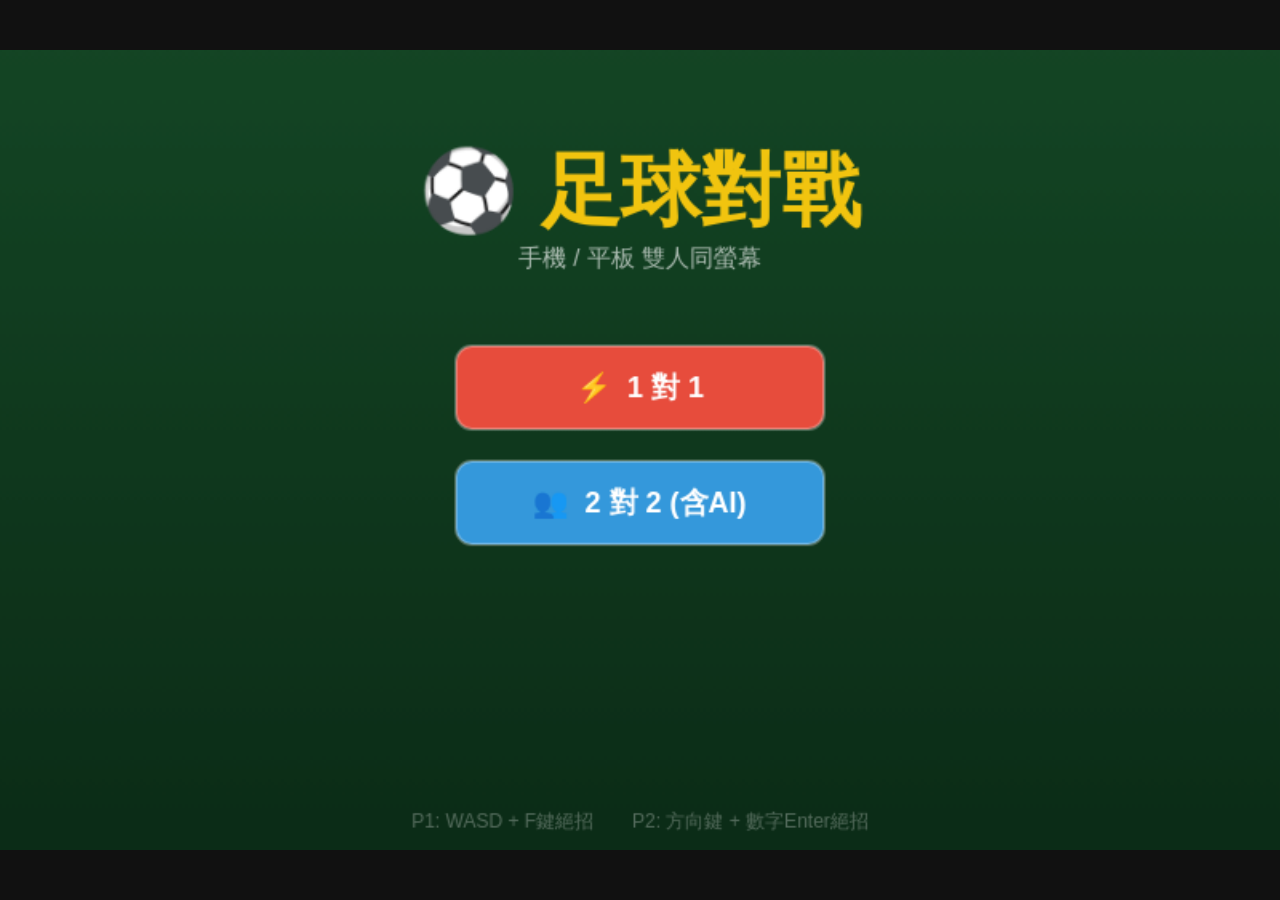
==== soccer/index.html @ a495d8da "新增足球對戰遊戲 (soccer/) 雙人同螢幕網頁足球，支援手機/平板觸控， 含角色選擇、絕招系統、1v1/2v2+AI難度選擇。  Co-Authored-By: Claude Sonnet 4." ====
<!DOCTYPE html>
<html>
<head>
<meta charset="UTF-8">
<meta name="viewport" content="width=device-width, initial-scale=1.0, maximum-scale=1.0, user-scalable=no">
<title>⚽ 足球對戰</title>
<style>
* { margin:0; padding:0; box-sizing:border-box; }
body { background:#111; display:flex; justify-content:center; align-items:center; height:100vh; overflow:hidden; touch-action:none; }
canvas { display:block; touch-action:none; }
</style>
</head>
<body>
<canvas id="c"></canvas>
<script>
const cv = document.getElementById('c');
const ctx = cv.getContext('2d');
const GW = 800, GH = 500;

function resize() {
  const ar = GW / GH;
  const ww = window.innerWidth, wh = window.innerHeight;
  if (ww / wh > ar) { cv.style.height = wh + 'px'; cv.style.width = (wh * ar) + 'px'; }
  else { cv.style.width = ww + 'px'; cv.style.height = (ww / ar) + 'px'; }
  cv.width = GW; cv.height = GH;
}
resize();
window.addEventListener('resize', resize);

function c2g(cx, cy) {
  const r = cv.getBoundingClientRect();
  return { x: (cx - r.left) / r.width * GW, y: (cy - r.top) / r.height * GH };
}

// ── Layout ──────────────────────────────────────────────
const FT = 55, FB = 372, FMY = (55 + 372) / 2;
const FH = FB - FT;
const GH_G = 110, GT = FMY - 55, GB = FMY + 55;
const GD = 18, CY = FB + 4;
const DP1 = { cx: 98,  cy: 436 };
const DP2 = { cx: 702, cy: 436 };
const DP_HALF = 50, DS = 32, DG = 3;
const AB1 = { x: 207, y: 416, w: 66, h: 36 };
const AB2 = { x: 527, y: 416, w: 66, h: 36 };

// ── Characters ──────────────────────────────────────────
// 速度調慢：speed 降低，kick 降低，衝刺速度從 22 降到 15
const CHARS = [
  { name:'速度型', icon:'⚡', color:'#e74c3c',
    speed:3.8, kick:6, desc:['移動速度最快','絕招：閃電衝刺'],
    special(p){ const d=Math.hypot(p.vx,p.vy)||1; p.vx=p.vx/d*15; p.vy=p.vy/d*15; p.dashFr=16; } },
  { name:'力量型', icon:'💪', color:'#e67e22',
    speed:2.8, kick:10, desc:['踢球力道最強','絕招：火焰射門'],
    special(p){ p.powerShot=true; } },
  { name:'技巧型', icon:'🌀', color:'#2ecc71',
    speed:3.3, kick:7, desc:['控球範圍最大','絕招：香蕉球'],
    special(p){ p.curveShot=true; } },
];

// ── State ───────────────────────────────────────────────
let mode='1v1', c1=0, c2=1, aiDiff='medium';
// scene: 'menu' | 'diffsel' | 'csel' | 'play' | 'goal' | 'gameover'
let scene='menu', cselStep=0;
let players=[], ball;
let scores=[0,0], timer=120;
let goalSt=0, goalTeam=0, canRst=false;
const acPr=[false,false];

// ── Input ────────────────────────────────────────────────
const keys={};
document.addEventListener('keydown', e => {
  keys[e.code]=true;
  if(['ArrowLeft','ArrowRight','ArrowUp','ArrowDown','Space'].includes(e.code)) e.preventDefault();
});
document.addEventListener('keyup', e => { keys[e.code]=false; });

const tc1={u:false,d:false,l:false,r:false,a:false};
const tc2={u:false,d:false,l:false,r:false,a:false};

function procTouch(evt) {
  tc1.u=tc1.d=tc1.l=tc1.r=tc1.a=false;
  tc2.u=tc2.d=tc2.l=tc2.r=tc2.a=false;
  for(const t of evt.touches) {
    const g=c2g(t.clientX,t.clientY);
    function dpad(dp,tc) {
      const dx=g.x-dp.cx, dy=g.y-dp.cy;
      if(Math.abs(dx)<DP_HALF && Math.abs(dy)<DP_HALF) {
        if(Math.abs(dx)>Math.abs(dy)){ if(dx<0)tc.l=true; else tc.r=true; }
        else{ if(dy<0)tc.u=true; else tc.d=true; }
      }
    }
    dpad(DP1,tc1); dpad(DP2,tc2);
    if(g.x>=AB1.x&&g.x<=AB1.x+AB1.w&&g.y>=AB1.y&&g.y<=AB1.y+AB1.h) tc1.a=true;
    if(g.x>=AB2.x&&g.x<=AB2.x+AB2.w&&g.y>=AB2.y&&g.y<=AB2.y+AB2.h) tc2.a=true;
  }
}
cv.addEventListener('touchstart', e=>{ e.preventDefault(); if(scene==='play'||scene==='goal') procTouch(e); },{passive:false});
cv.addEventListener('touchmove',  e=>{ e.preventDefault(); if(scene==='play') procTouch(e); },{passive:false});
cv.addEventListener('touchend',   e=>{ e.preventDefault(); procTouch(e); },{passive:false});

// ── Entities ─────────────────────────────────────────────
function mkP(x,y,ci,team,ai=false) {
  const ch=CHARS[ci];
  return { x,y,vx:0,vy:0,r:20,team,ai,ci,speed:ch.speed,kick:ch.kick,color:ch.color,
           energy:0,dashFr:0,powerShot:false,curveShot:false };
}
function mkBall() { return { x:GW/2,y:FMY,vx:0,vy:0,r:12,curveFr:0,curveSign:0,fire:0 }; }

function initPlay() {
  ball=mkBall();
  players=[
    mkP(170,FMY,c1,1),
    ...(mode==='2v2'?[mkP(200,FMY-60,(c1+1)%3,1,true)]:[]),
    mkP(GW-170,FMY,c2,2),
    ...(mode==='2v2'?[mkP(GW-200,FMY+60,(c2+1)%3,2,true)]:[]),
  ];
  scores=[0,0]; timer=120; scene='play'; canRst=false;
}
function resetPos() {
  ball=mkBall();
  const xs=[170,200,GW-170,GW-200], ys=[FMY,FMY-60,FMY,FMY+60];
  players.forEach((p,i)=>{ p.x=xs[i];p.y=ys[i];p.vx=0;p.vy=0;p.dashFr=0;p.powerShot=false;p.curveShot=false; });
}

// ── Update ────────────────────────────────────────────────
function updP(p) {
  if(p.ai){ updAI(p); return; }
  const ti=p.team-1, tc=ti===0?tc1:tc2;
  let mx=0,my=0;
  if(ti===0){
    if(keys['KeyA']||tc.l)mx-=1; if(keys['KeyD']||tc.r)mx+=1;
    if(keys['KeyW']||tc.u)my-=1; if(keys['KeyS']||tc.d)my+=1;
  } else {
    if(keys['ArrowLeft']||tc.l)mx-=1; if(keys['ArrowRight']||tc.r)mx+=1;
    if(keys['ArrowUp']||tc.u)my-=1;   if(keys['ArrowDown']||tc.d)my+=1;
  }

  if(mx||my) {
    if(p.dashFr<=0){ const len=Math.sqrt(mx*mx+my*my); p.vx=(mx/len)*p.speed; p.vy=(my/len)*p.speed; }
    p.energy=Math.min(100,p.energy+0.18);
  } else { p.vx*=0.78; p.vy*=0.78; }

  p.x+=p.vx; p.y+=p.vy;
  if(p.dashFr>0){ p.vx*=0.82; p.vy*=0.82; p.dashFr--; }
  p.x=Math.max(p.r,Math.min(GW-p.r,p.x));
  p.y=Math.max(p.r+FT,Math.min(FB-p.r,p.y));

  // P1: F鍵  P2: 數字鍵Enter（NumpadEnter）
  const actKey = ti===0
    ? (keys['KeyF']||tc.a)
    : (keys['NumpadEnter']||tc.a);
  if(actKey&&!acPr[ti]&&p.energy>=100){ acPr[ti]=true; p.energy=0; CHARS[p.ci].special(p); }
  if(!actKey) acPr[ti]=false;
}

// AI 依難度調整
function updAI(p) {
  const spdMult  = { easy:0.48, medium:0.78, hard:1.0  }[aiDiff];
  const chaseRange = { easy:75,  medium:160,  hard:260  }[aiDiff];
  const leadFrames = { easy:0,   medium:0,    hard:10   }[aiDiff];

  const eGoalX=p.team===1?GW:0;
  const onOurHalf=p.team===1?ball.x<GW/2:ball.x>GW/2;
  let tx,ty;
  if(Math.hypot(ball.x-p.x,ball.y-p.y)<chaseRange||onOurHalf){
    tx=ball.x+ball.vx*leadFrames+(eGoalX>GW/2?14:-14);
    ty=ball.y+ball.vy*leadFrames;
  } else {
    tx=GW/2+(p.team===1?-90:90); ty=FMY;
  }

  const dx=tx-p.x,dy=ty-p.y,d=Math.sqrt(dx*dx+dy*dy);
  if(d>5){ p.vx=(dx/d)*p.speed*spdMult; p.vy=(dy/d)*p.speed*spdMult; }
  else{ p.vx*=0.8; p.vy*=0.8; }
  p.x+=p.vx; p.y+=p.vy;
  p.x=Math.max(p.r,Math.min(GW-p.r,p.x));
  p.y=Math.max(p.r+FT,Math.min(FB-p.r,p.y));
  p.energy=Math.min(100,p.energy+0.06);
}

// 球速調慢：摩擦加大 0.987→0.975，速度上限 19→13
function updBall() {
  ball.vx*=0.975; ball.vy*=0.975;
  if(ball.curveFr>0){ ball.vx+=ball.curveSign*ball.curveFr; ball.curveFr*=0.93; }
  ball.x+=ball.vx; ball.y+=ball.vy;
  if(ball.fire>0) ball.fire--;
  if(ball.y-ball.r<FT){ ball.y=FT+ball.r; ball.vy*=-0.7; }
  if(ball.y+ball.r>FB){ ball.y=FB-ball.r; ball.vy*=-0.7; }
  if(ball.x-ball.r<0   && (ball.y<GT||ball.y>GB)){ ball.x=ball.r;    ball.vx*=-0.7; }
  if(ball.x+ball.r>GW  && (ball.y<GT||ball.y>GB)){ ball.x=GW-ball.r; ball.vx*=-0.7; }
}

function collideP(p) {
  const dx=ball.x-p.x,dy=ball.y-p.y,d=Math.sqrt(dx*dx+dy*dy),minD=ball.r+p.r;
  if(d>=minD||d===0) return;
  const nx=dx/d,ny=dy/d;
  ball.x=p.x+nx*minD; ball.y=p.y+ny*minD;
  let pw=p.kick;
  if(p.powerShot){ pw*=2.2; ball.fire=45; p.powerShot=false; }
  if(p.curveShot){ ball.curveFr=0.4; ball.curveSign=p.team===1?-1:1; p.curveShot=false; }
  ball.vx=nx*pw+p.vx*0.5; ball.vy=ny*pw+p.vy*0.5;
  const spd=Math.hypot(ball.vx,ball.vy), cap=13;
  if(spd>cap){ ball.vx=ball.vx/spd*cap; ball.vy=ball.vy/spd*cap; }
  p.energy=Math.min(100,p.energy+10);
}

function checkGoal() {
  if(ball.x+ball.r<0  && ball.y>GT&&ball.y<GB) return 2;
  if(ball.x-ball.r>GW && ball.y>GT&&ball.y<GB) return 1;
  return 0;
}

// ── Draw helpers ──────────────────────────────────────────
function rr(x,y,w,h,r=8){
  r=Math.min(r,w/2,h/2);
  ctx.beginPath();
  ctx.moveTo(x+r,y); ctx.lineTo(x+w-r,y); ctx.arcTo(x+w,y,x+w,y+r,r);
  ctx.lineTo(x+w,y+h-r); ctx.arcTo(x+w,y+h,x+w-r,y+h,r);
  ctx.lineTo(x+r,y+h); ctx.arcTo(x,y+h,x,y+h-r,r);
  ctx.lineTo(x,y+r); ctx.arcTo(x,y,x+r,y,r);
  ctx.closePath();
}

function drawField() {
  ctx.fillStyle='#2e8b34'; ctx.fillRect(0,FT,GW,FH);
  ctx.fillStyle='rgba(0,0,0,0.05)';
  for(let i=0;i<10;i+=2) ctx.fillRect(i*(GW/10),FT,GW/10,FH);
  ctx.strokeStyle='rgba(255,255,255,0.45)'; ctx.lineWidth=2;
  ctx.strokeRect(0,FT,GW,FH);
  ctx.beginPath(); ctx.moveTo(GW/2,FT); ctx.lineTo(GW/2,FB); ctx.stroke();
  ctx.beginPath(); ctx.arc(GW/2,FMY,52,0,Math.PI*2); ctx.stroke();
  ctx.fillStyle='rgba(255,255,255,0.35)'; ctx.beginPath(); ctx.arc(GW/2,FMY,3,0,Math.PI*2); ctx.fill();
  ctx.strokeRect(0,GT-28,78,GH_G+56); ctx.strokeRect(GW-78,GT-28,78,GH_G+56);
  ctx.fillStyle='rgba(0,0,0,0.2)';
  ctx.fillRect(-GD,GT,GD,GH_G); ctx.fillRect(GW,GT,GD,GH_G);
  ctx.strokeStyle='#fff'; ctx.lineWidth=3;
  ctx.strokeRect(-GD,GT,GD,GH_G); ctx.strokeRect(GW,GT,GD,GH_G);
}

function drawBall() {
  if(ball.fire>0){
    const g=ctx.createRadialGradient(ball.x,ball.y,2,ball.x,ball.y,ball.r+10);
    g.addColorStop(0,'rgba(255,220,0,0.9)'); g.addColorStop(1,'rgba(255,0,0,0)');
    ctx.fillStyle=g; ctx.beginPath(); ctx.arc(ball.x,ball.y,ball.r+10,0,Math.PI*2); ctx.fill();
  }
  ctx.fillStyle='#fff'; ctx.strokeStyle='#333'; ctx.lineWidth=1;
  ctx.beginPath(); ctx.arc(ball.x,ball.y,ball.r,0,Math.PI*2); ctx.fill(); ctx.stroke();
  ctx.fillStyle='#222';
  ctx.beginPath(); ctx.arc(ball.x-3,ball.y-3,ball.r*0.22,0,Math.PI*2); ctx.fill();
  ctx.beginPath(); ctx.arc(ball.x+4,ball.y+3,ball.r*0.22,0,Math.PI*2); ctx.fill();
  ctx.fillStyle='rgba(255,255,255,0.6)';
  ctx.beginPath(); ctx.arc(ball.x-ball.r*0.28,ball.y-ball.r*0.32,ball.r*0.22,0,Math.PI*2); ctx.fill();
}

function drawPlayer(p) {
  const ch=CHARS[p.ci];
  if(p.energy>=100){
    const g=ctx.createRadialGradient(p.x,p.y,p.r,p.x,p.y,p.r+14);
    g.addColorStop(0,ch.color+'99'); g.addColorStop(1,'transparent');
    ctx.fillStyle=g; ctx.beginPath(); ctx.arc(p.x,p.y,p.r+14+Math.sin(Date.now()/130)*3,0,Math.PI*2); ctx.fill();
  }
  ctx.fillStyle=ch.color; ctx.strokeStyle=p.team===1?'#ff8888':'#88aaff'; ctx.lineWidth=2.5;
  ctx.beginPath(); ctx.arc(p.x,p.y,p.r,0,Math.PI*2); ctx.fill(); ctx.stroke();
  ctx.fillStyle='rgba(255,255,255,0.9)'; ctx.font=`bold ${p.r*0.65}px Arial`; ctx.textAlign='center';
  ctx.fillText(p.ai?'AI':(p.team===1?'P1':'P2'),p.x,p.y+p.r*0.28);
  const bx=p.x-p.r, by=p.y+p.r+3;
  ctx.fillStyle='rgba(0,0,0,0.5)'; ctx.fillRect(bx,by,p.r*2,4);
  ctx.fillStyle=p.energy>=100?'#f1c40f':'#2ecc71';
  ctx.fillRect(bx,by,p.r*2*p.energy/100,4);
}

function drawHUD() {
  ctx.fillStyle='rgba(0,0,0,0.65)'; ctx.fillRect(0,0,GW,FT-2);
  ctx.font='bold 28px Arial'; ctx.textAlign='center';
  ctx.fillStyle=CHARS[c1].color; ctx.fillText(scores[0],GW/2-42,38);
  ctx.fillStyle='rgba(255,255,255,0.35)'; ctx.font='bold 18px Arial'; ctx.fillText(':',GW/2,38);
  ctx.fillStyle=CHARS[c2].color; ctx.font='bold 28px Arial'; ctx.fillText(scores[1],GW/2+42,38);
  const m=Math.floor(timer/60),s=Math.floor(timer%60);
  const fl=timer<30?0.5+0.5*Math.sin(Date.now()/200):1;
  ctx.fillStyle=timer<30?`rgba(255,80,80,${fl})`:'rgba(255,255,255,0.8)';
  ctx.font='bold 15px Arial'; ctx.fillText(`${m}:${s.toString().padStart(2,'0')}`,GW/2,17);
  // AI難度標示（2v2時顯示）
  if(mode==='2v2'){
    const dLabel={easy:'簡單',medium:'中等',hard:'困難'}[aiDiff];
    const dColor={easy:'#2ecc71',medium:'#f39c12',hard:'#e74c3c'}[aiDiff];
    ctx.fillStyle=dColor; ctx.font='bold 11px Arial'; ctx.textAlign='center';
    ctx.fillText(`AI ${dLabel}`,GW/2,50);
  }
  ctx.fillStyle=CHARS[c1].color; ctx.font='bold 12px Arial'; ctx.textAlign='left';
  ctx.fillText(`${CHARS[c1].icon} ${CHARS[c1].name}`,8,20);
  ctx.fillStyle=CHARS[c2].color; ctx.textAlign='right';
  ctx.fillText(`${CHARS[c2].name} ${CHARS[c2].icon}`,GW-8,20);
}

function drawCtrl() {
  ctx.fillStyle='rgba(0,0,0,0.45)'; ctx.fillRect(0,CY,GW,GH-CY);
  ctx.strokeStyle='rgba(255,255,255,0.08)'; ctx.lineWidth=1;
  ctx.beginPath(); ctx.moveTo(0,CY); ctx.lineTo(GW,CY); ctx.stroke();
  ctx.beginPath(); ctx.moveTo(GW/2,CY); ctx.lineTo(GW/2,GH); ctx.stroke();
  drawDpad(DP1,tc1,CHARS[c1].color,['W','A','S','D']);
  drawDpad(DP2,tc2,CHARS[c2].color,['↑','←','↓','→']);
  drawActBtn(AB1,players.find(p=>p.team===1&&!p.ai),tc1.a,CHARS[c1].color);
  drawActBtn(AB2,players.find(p=>p.team===2&&!p.ai),tc2.a,CHARS[c2].color);
}

function drawDpad(dp,tc,color,lbls){
  const dirs=[
    {dx:0,dy:-1,k:'u',l:lbls[0]},{dx:-1,dy:0,k:'l',l:lbls[1]},
    {dx:0,dy:1, k:'d',l:lbls[2]},{dx:1, dy:0,k:'r',l:lbls[3]},
  ];
  dirs.forEach(({dx,dy,k,l})=>{
    const bx=dp.cx+dx*(DS+DG)-DS/2, by=dp.cy+dy*(DS+DG)-DS/2;
    const act=tc[k];
    ctx.fillStyle=act?color:'rgba(255,255,255,0.1)';
    ctx.strokeStyle='rgba(255,255,255,0.2)'; ctx.lineWidth=1;
    rr(bx,by,DS,DS,6); ctx.fill(); ctx.stroke();
    ctx.fillStyle=act?'#fff':'rgba(255,255,255,0.45)';
    ctx.font=`${DS*0.5}px Arial`; ctx.textAlign='center';
    ctx.fillText(l,bx+DS/2,by+DS*0.7);
  });
}

function drawActBtn(btn,p,active,color){
  const full=p&&p.energy>=100;
  ctx.fillStyle=full?color:(active?color+'99':'rgba(255,255,255,0.1)');
  ctx.strokeStyle=full?'#fff':'rgba(255,255,255,0.2)'; ctx.lineWidth=full?2:1;
  rr(btn.x,btn.y,btn.w,btn.h,8); ctx.fill(); ctx.stroke();
  ctx.fillStyle=full?'#fff':'rgba(255,255,255,0.45)';
  ctx.font=`bold ${btn.h*0.42}px Arial`; ctx.textAlign='center';
  ctx.fillText(full?'⚡絕招':'絕招',btn.x+btn.w/2,btn.y+btn.h*0.66);
  if(p){
    ctx.fillStyle='rgba(0,0,0,0.4)'; ctx.fillRect(btn.x,btn.y+btn.h+2,btn.w,3);
    ctx.fillStyle=full?'#f1c40f':'#2ecc71';
    ctx.fillRect(btn.x,btn.y+btn.h+2,btn.w*p.energy/100,3);
  }
}

function drawGoalFx(){
  ctx.fillStyle='rgba(0,0,0,0.5)'; ctx.fillRect(0,0,GW,GH);
  const s=1+Math.sin(Date.now()/140)*0.06;
  ctx.save(); ctx.translate(GW/2,GH/2-20); ctx.scale(s,s);
  ctx.fillStyle='#f1c40f'; ctx.font='bold 70px Arial'; ctx.textAlign='center';
  ctx.fillText('GOAL!',0,0);
  ctx.fillStyle=goalTeam===1?CHARS[c1].color:CHARS[c2].color;
  ctx.font='bold 26px Arial'; ctx.fillText(`玩家${goalTeam} 得分！`,0,46);
  ctx.restore();
}

function drawGO(){
  ctx.fillStyle='rgba(0,0,0,0.75)'; ctx.fillRect(0,0,GW,GH);
  const bw=330,bh=185,bx=GW/2-bw/2,by=GH/2-bh/2;
  ctx.fillStyle='rgba(10,10,28,0.97)'; rr(bx,by,bw,bh,12); ctx.fill();
  ctx.strokeStyle='rgba(255,255,255,0.2)'; ctx.lineWidth=2; rr(bx,by,bw,bh,12); ctx.stroke();
  ctx.fillStyle='#f1c40f'; ctx.font='bold 28px Arial'; ctx.textAlign='center';
  ctx.fillText('比賽結束！',GW/2,by+44);
  ctx.fillStyle=CHARS[c1].color; ctx.font='bold 36px Arial'; ctx.textAlign='right';
  ctx.fillText(scores[0],GW/2-14,by+92);
  ctx.fillStyle='rgba(255,255,255,0.3)'; ctx.font='bold 20px Arial'; ctx.textAlign='center';
  ctx.fillText(':',GW/2,by+90);
  ctx.fillStyle=CHARS[c2].color; ctx.font='bold 36px Arial'; ctx.textAlign='left';
  ctx.fillText(scores[1],GW/2+14,by+90);
  ctx.font='bold 18px Arial'; ctx.textAlign='center';
  if(scores[0]>scores[1]){ctx.fillStyle=CHARS[c1].color;ctx.fillText('🏆 玩家1 獲勝！',GW/2,by+128);}
  else if(scores[1]>scores[0]){ctx.fillStyle=CHARS[c2].color;ctx.fillText('🏆 玩家2 獲勝！',GW/2,by+128);}
  else{ctx.fillStyle='#f1c40f';ctx.fillText('平局！',GW/2,by+128);}
  if(Math.floor(Date.now()/550)%2===0){
    ctx.fillStyle='rgba(255,255,255,0.5)'; ctx.font='13px Arial';
    ctx.fillText('點擊畫面 / Enter 重新開始',GW/2,by+162);
  }
}

// ── Menu ────────────────────────────────────────────────
function drawMenu(){
  const g=ctx.createLinearGradient(0,0,0,GH);
  g.addColorStop(0,'#1a5c30'); g.addColorStop(1,'#0f3a1e');
  ctx.fillStyle=g; ctx.fillRect(0,0,GW,GH);
  ctx.fillStyle='rgba(0,0,0,0.25)'; ctx.fillRect(0,0,GW,GH);
  ctx.font='bold 50px Arial'; ctx.textAlign='center'; ctx.fillStyle='#f1c40f';
  ctx.fillText('⚽ 足球對戰',GW/2,105);
  ctx.fillStyle='rgba(255,255,255,0.65)'; ctx.font='15px Arial';
  ctx.fillText('手機 / 平板 雙人同螢幕',GW/2,135);
  mBtn(GW/2-115,185,230,52,'⚡  1 對 1','#e74c3c');
  mBtn(GW/2-115,257,230,52,'👥  2 對 2 (含AI)','#3498db');
  ctx.fillStyle='rgba(255,255,255,0.3)'; ctx.font='12px Arial';
  ctx.fillText('P1: WASD + F鍵絕招　　P2: 方向鍵 + 數字Enter絕招',GW/2,GH-14);
}

function mBtn(x,y,w,h,lbl,col){
  ctx.fillStyle=col; rr(x,y,w,h,10); ctx.fill();
  ctx.strokeStyle='rgba(255,255,255,0.3)'; ctx.lineWidth=2; rr(x,y,w,h,10); ctx.stroke();
  ctx.fillStyle='#fff'; ctx.font='bold 18px Arial'; ctx.textAlign='center';
  ctx.fillText(lbl,x+w/2,y+h/2+6);
}

// ── AI Difficulty Select ─────────────────────────────────
const DIFFS = [
  { key:'easy',   label:'😊 簡單', desc:'AI反應慢、速度慢',     color:'#27ae60' },
  { key:'medium', label:'😐 中等', desc:'均衡難度',             color:'#f39c12' },
  { key:'hard',   label:'😈 困難', desc:'AI快速且預判球路',     color:'#e74c3c' },
];
const DIFF_BW=170,DIFF_BH=95,DIFF_GAP=22;
const DIFF_TOTAL=3*DIFF_BW+2*DIFF_GAP;
const DIFF_SX=(GW-DIFF_TOTAL)/2;
const DIFF_BY=170;

function drawDiffsel(){
  const g=ctx.createLinearGradient(0,0,0,GH);
  g.addColorStop(0,'#1a1a2e'); g.addColorStop(1,'#0d0d1a');
  ctx.fillStyle=g; ctx.fillRect(0,0,GW,GH);
  ctx.fillStyle='#f1c40f'; ctx.font='bold 26px Arial'; ctx.textAlign='center';
  ctx.fillText('👥 2 對 2　選擇 AI 難度',GW/2,80);
  ctx.fillStyle='rgba(255,255,255,0.4)'; ctx.font='14px Arial';
  ctx.fillText('難度影響 AI 隊友與對手的速度和反應',GW/2,108);
  DIFFS.forEach((d,i)=>{
    const bx=DIFF_SX+i*(DIFF_BW+DIFF_GAP), by=DIFF_BY;
    const sel=aiDiff===d.key;
    ctx.fillStyle=sel?d.color:'rgba(255,255,255,0.07)';
    rr(bx,by,DIFF_BW,DIFF_BH,12); ctx.fill();
    ctx.strokeStyle=sel?'#fff':'rgba(255,255,255,0.2)';
    ctx.lineWidth=sel?3:1; rr(bx,by,DIFF_BW,DIFF_BH,12); ctx.stroke();
    ctx.fillStyle='#fff'; ctx.font='bold 18px Arial'; ctx.textAlign='center';
    ctx.fillText(d.label,bx+DIFF_BW/2,by+38);
    ctx.fillStyle='rgba(255,255,255,0.65)'; ctx.font='12px Arial';
    ctx.fillText(d.desc,bx+DIFF_BW/2,by+60);
    if(sel){
      ctx.fillStyle='rgba(255,255,255,0.9)'; ctx.font='bold 11px Arial';
      ctx.fillText('▶ 已選',bx+DIFF_BW/2,by+80);
    }
  });
  mBtn(GW/2-75,GH-70,150,46,'確認 ✓','#27ae60');
}

// ── Character Select ────────────────────────────────────
function drawCsel(){
  ctx.fillStyle='#1a1a2e'; ctx.fillRect(0,0,GW,GH);
  const team=cselStep, col=team===1?CHARS[c1].color:CHARS[c2].color;
  ctx.fillStyle=col; ctx.font='bold 24px Arial'; ctx.textAlign='center';
  ctx.fillText(`玩家${team} 選擇角色`,GW/2,44);
  ctx.fillStyle='rgba(255,255,255,0.4)'; ctx.font='13px Arial';
  ctx.fillText('點選角色卡選擇',GW/2,64);
  const cw=180,ch=195,gap=18,total=3*cw+2*gap,sx=(GW-total)/2;
  CHARS.forEach((ch2,i)=>{
    const cx2=sx+i*(cw+gap), cy2=GH/2-ch/2+15;
    const sel=(team===1?c1:c2)===i;
    ctx.fillStyle=sel?ch2.color:'rgba(255,255,255,0.07)';
    rr(cx2,cy2,cw,ch,12); ctx.fill();
    ctx.strokeStyle=sel?'#fff':'rgba(255,255,255,0.18)';
    ctx.lineWidth=sel?3:1; rr(cx2,cy2,cw,ch,12); ctx.stroke();
    ctx.font=`${cw*0.28}px Arial`; ctx.textAlign='center'; ctx.fillStyle='#fff';
    ctx.fillText(ch2.icon,cx2+cw/2,cy2+58);
    ctx.font='bold 15px Arial'; ctx.fillText(ch2.name,cx2+cw/2,cy2+86);
    ctx.fillStyle='rgba(255,255,255,0.6)'; ctx.font='11px Arial';
    ch2.desc.forEach((d,di)=>ctx.fillText(d,cx2+cw/2,cy2+105+di*17));
  });
  mBtn(GW/2-75,GH-62,150,44,'確認 ✓','#27ae60');
}

// ── Tap / Click handler ──────────────────────────────────
function handleTap(gx,gy){
  function inR(x,y,w,h){return gx>=x&&gx<=x+w&&gy>=y&&gy<=y+h;}
  if(scene==='menu'){
    if(inR(GW/2-115,185,230,52)){ mode='1v1'; cselStep=1; scene='csel'; }
    if(inR(GW/2-115,257,230,52)){ mode='2v2'; scene='diffsel'; }
  } else if(scene==='diffsel'){
    DIFFS.forEach((d,i)=>{
      if(inR(DIFF_SX+i*(DIFF_BW+DIFF_GAP),DIFF_BY,DIFF_BW,DIFF_BH)) aiDiff=d.key;
    });
    if(inR(GW/2-75,GH-70,150,46)){ cselStep=1; scene='csel'; }
  } else if(scene==='csel'){
    const cw=180,ch=195,gap=18,total=3*cw+2*gap,sx=(GW-total)/2;
    CHARS.forEach((_,i)=>{
      const cx2=sx+i*(cw+gap),cy2=GH/2-ch/2+15;
      if(inR(cx2,cy2,cw,ch)){ if(cselStep===1)c1=i; else c2=i; }
    });
    if(inR(GW/2-75,GH-62,150,44)){ if(cselStep===1)cselStep=2; else initPlay(); }
  } else if(scene==='gameover'){
    if(!canRst) canRst=true; else scene='menu';
  }
}
cv.addEventListener('click', e=>{const g=c2g(e.clientX,e.clientY);handleTap(g.x,g.y);});
cv.addEventListener('touchstart', e=>{
  if(scene!=='play'&&scene!=='goal'){
    const t=e.touches[0]; const g=c2g(t.clientX,t.clientY); handleTap(g.x,g.y);
  }
},{passive:false});
document.addEventListener('keydown', e=>{
  if(e.code==='Enter'&&scene==='gameover'){ if(!canRst)canRst=true; else scene='menu'; }
});

// ── Main loop ────────────────────────────────────────────
let last=0;
function loop(ts){
  const dt=Math.min(ts-last,50); last=ts;
  ctx.clearRect(0,0,GW,GH);

  if(scene==='menu')      { drawMenu(); }
  else if(scene==='diffsel') { drawDiffsel(); }
  else if(scene==='csel') { drawCsel(); }
  else if(scene==='play'||scene==='goal'){
    if(scene==='play'){
      timer-=dt/1000;
      if(timer<=0){ timer=0; scene='gameover'; canRst=false; }
      players.forEach(updP);
      updBall();
      players.forEach(collideP);
      const g=checkGoal();
      if(g){ scores[g-1]++; goalTeam=g; goalSt=2200; scene='goal'; }
    } else {
      goalSt-=dt;
      if(goalSt<=0){ resetPos(); scene='play'; }
    }
    drawField();
    players.forEach(drawPlayer);
    drawBall();
    drawHUD();
    drawCtrl();
    if(scene==='goal') drawGoalFx();
  } else if(scene==='gameover'){
    drawField(); players.forEach(drawPlayer); drawBall();
    drawHUD(); drawCtrl(); drawGO();
  }
  requestAnimationFrame(loop);
}
requestAnimationFrame(loop);
</script>
</body>
</html>
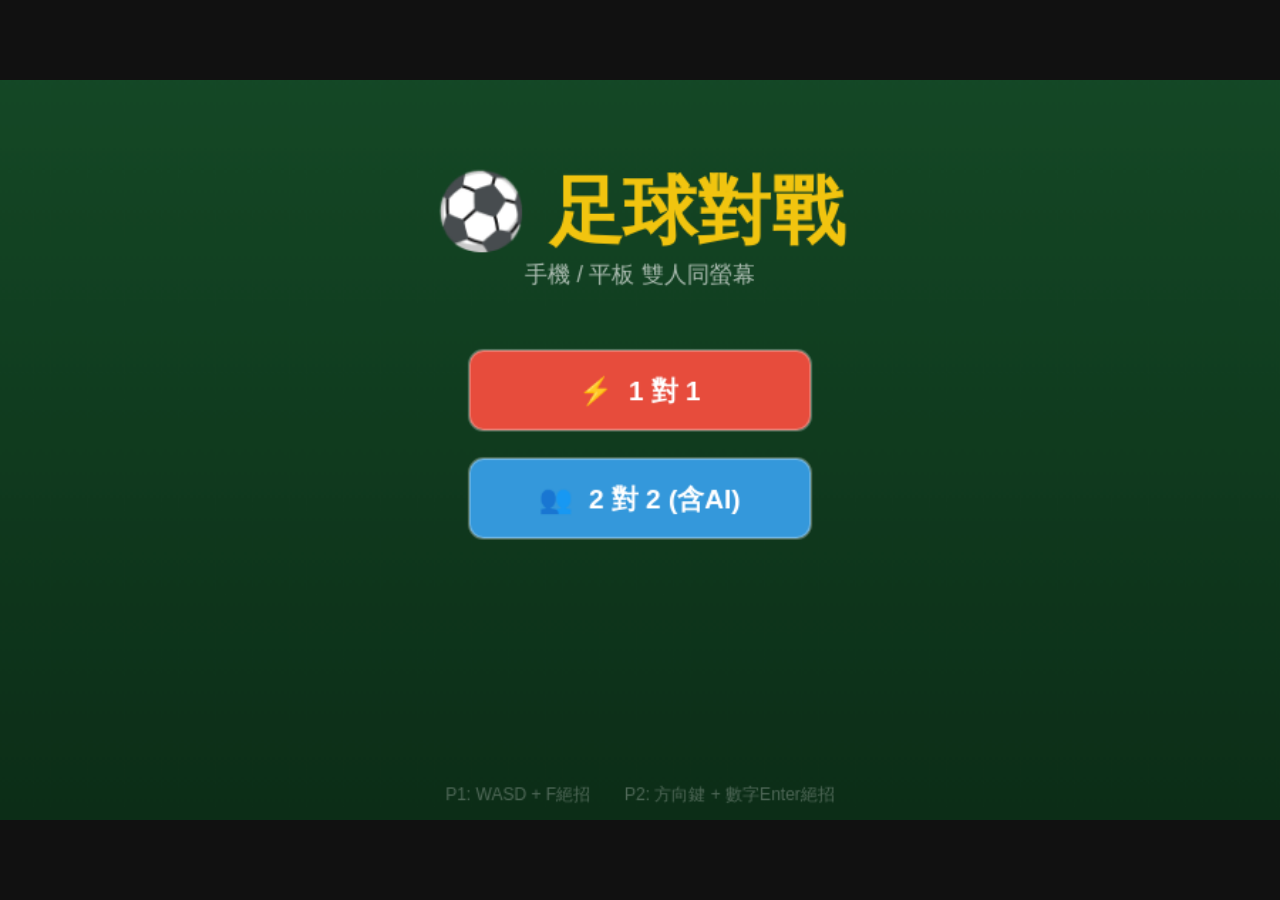
==== commit 4e42444f: "soccer: tablet UX overhaul — larger field, overlay controls, faster speed" ====
--- a/soccer/index.html
+++ b/soccer/index.html
@@ -15,7 +15,7 @@
 <script>
 const cv = document.getElementById('c');
 const ctx = cv.getContext('2d');
-const GW = 800, GH = 500;
+const GW = 900, GH = 520;
 
 function resize() {
   const ar = GW / GH;
@@ -32,34 +32,50 @@
   return { x: (cx - r.left) / r.width * GW, y: (cy - r.top) / r.height * GH };
 }
 
-// ── Layout ──────────────────────────────────────────────
-const FT = 55, FB = 372, FMY = (55 + 372) / 2;
-const FH = FB - FT;
-const GH_G = 110, GT = FMY - 55, GB = FMY + 55;
-const GD = 18, CY = FB + 4;
-const DP1 = { cx: 98,  cy: 436 };
-const DP2 = { cx: 702, cy: 436 };
-const DP_HALF = 50, DS = 32, DG = 3;
-const AB1 = { x: 207, y: 416, w: 66, h: 36 };
-const AB2 = { x: 527, y: 416, w: 66, h: 36 };
-
-// ── Characters ──────────────────────────────────────────
-// 速度調慢：speed 降低，kick 降低，衝刺速度從 22 降到 15
+// ── Layout（控制鍵浮動在場地上，場地佔滿畫布）────────────
+const FT = 42, FB = 506;          // 場地頂/底 y（球/玩家物理範圍）
+const FH = FB - FT;               // 464
+const FMY = (FT + FB) / 2;       // 274
+const GH_G = 130;                 // 球門高度
+const GT = FMY - 65, GB = FMY + 65;
+const GD = 20;                    // 球門深度（向外）
+
+// 控制層（浮動在場地底部角落）
+const CY = 405;                   // 控制區起始 y
+
+// D-pad（放大，分置兩側角落）
+const DP1 = { cx: 128, cy: 468 };
+const DP2 = { cx: 772, cy: 468 };
+const DP_HALF = 56, DS = 44, DG = 5;
+
+// 絕招按鈕（D-pad 向內側）
+const AB1 = { x: 275, y: 448, w: 88, h: 46 };
+const AB2 = { x: 537, y: 448, w: 88, h: 46 };
+
+// 暫停按鈕（右上角 HUD 內）
+const PAUSE_BTN = { x: GW - 38, y: 7, w: 32, h: 26 };
+
+// ── 角色定義（速度恢復正常）─────────────────────────────
 const CHARS = [
   { name:'速度型', icon:'⚡', color:'#e74c3c',
-    speed:3.8, kick:6, desc:['移動速度最快','絕招：閃電衝刺'],
-    special(p){ const d=Math.hypot(p.vx,p.vy)||1; p.vx=p.vx/d*15; p.vy=p.vy/d*15; p.dashFr=16; } },
+    speed:5.5, kick:8,
+    desc:['移動速度最快','閃電衝刺'],
+    specialFull:'能量滿時觸發，瞬間朝移動方向高速衝刺，撞球威力大增',
+    special(p){ const d=Math.hypot(p.vx,p.vy)||1; p.vx=p.vx/d*18; p.vy=p.vy/d*18; p.dashFr=16; } },
   { name:'力量型', icon:'💪', color:'#e67e22',
-    speed:2.8, kick:10, desc:['踢球力道最強','絕招：火焰射門'],
+    speed:3.8, kick:12,
+    desc:['踢球力道最強','火焰射門'],
+    specialFull:'能量滿時觸發，下一次碰球踢力翻倍，球帶火焰效果飛出',
     special(p){ p.powerShot=true; } },
   { name:'技巧型', icon:'🌀', color:'#2ecc71',
-    speed:3.3, kick:7, desc:['控球範圍最大','絕招：香蕉球'],
+    speed:4.8, kick:9,
+    desc:['控球範圍最大','香蕉弧線球'],
+    specialFull:'能量滿時觸發，下一次踢球產生側旋弧線，球路自動拐彎',
     special(p){ p.curveShot=true; } },
 ];
 
 // ── State ───────────────────────────────────────────────
-let mode='1v1', c1=0, c2=1, aiDiff='medium';
-// scene: 'menu' | 'diffsel' | 'csel' | 'play' | 'goal' | 'gameover'
+let mode='1v1', c1=0, c2=1, aiDiff='medium', pausedFrom='';
 let scene='menu', cselStep=0;
 let players=[], ball;
 let scores=[0,0], timer=120;
@@ -94,31 +110,28 @@
     if(g.x>=AB2.x&&g.x<=AB2.x+AB2.w&&g.y>=AB2.y&&g.y<=AB2.y+AB2.h) tc2.a=true;
   }
 }
-cv.addEventListener('touchstart', e=>{ e.preventDefault(); if(scene==='play'||scene==='goal') procTouch(e); },{passive:false});
-cv.addEventListener('touchmove',  e=>{ e.preventDefault(); if(scene==='play') procTouch(e); },{passive:false});
-cv.addEventListener('touchend',   e=>{ e.preventDefault(); procTouch(e); },{passive:false});
 
 // ── Entities ─────────────────────────────────────────────
 function mkP(x,y,ci,team,ai=false) {
   const ch=CHARS[ci];
-  return { x,y,vx:0,vy:0,r:20,team,ai,ci,speed:ch.speed,kick:ch.kick,color:ch.color,
+  return { x,y,vx:0,vy:0,r:22,team,ai,ci,speed:ch.speed,kick:ch.kick,color:ch.color,
            energy:0,dashFr:0,powerShot:false,curveShot:false };
 }
-function mkBall() { return { x:GW/2,y:FMY,vx:0,vy:0,r:12,curveFr:0,curveSign:0,fire:0 }; }
+function mkBall() { return { x:GW/2,y:FMY,vx:0,vy:0,r:14,curveFr:0,curveSign:0,fire:0 }; }
 
 function initPlay() {
   ball=mkBall();
   players=[
-    mkP(170,FMY,c1,1),
-    ...(mode==='2v2'?[mkP(200,FMY-60,(c1+1)%3,1,true)]:[]),
-    mkP(GW-170,FMY,c2,2),
-    ...(mode==='2v2'?[mkP(GW-200,FMY+60,(c2+1)%3,2,true)]:[]),
+    mkP(180,FMY,c1,1),
+    ...(mode==='2v2'?[mkP(220,FMY-65,(c1+1)%3,1,true)]:[]),
+    mkP(GW-180,FMY,c2,2),
+    ...(mode==='2v2'?[mkP(GW-220,FMY+65,(c2+1)%3,2,true)]:[]),
   ];
   scores=[0,0]; timer=120; scene='play'; canRst=false;
 }
 function resetPos() {
   ball=mkBall();
-  const xs=[170,200,GW-170,GW-200], ys=[FMY,FMY-60,FMY,FMY+60];
+  const xs=[180,220,GW-180,GW-220], ys=[FMY,FMY-65,FMY,FMY+65];
   players.forEach((p,i)=>{ p.x=xs[i];p.y=ys[i];p.vx=0;p.vy=0;p.dashFr=0;p.powerShot=false;p.curveShot=false; });
 }
 
@@ -134,41 +147,29 @@
     if(keys['ArrowLeft']||tc.l)mx-=1; if(keys['ArrowRight']||tc.r)mx+=1;
     if(keys['ArrowUp']||tc.u)my-=1;   if(keys['ArrowDown']||tc.d)my+=1;
   }
-
   if(mx||my) {
     if(p.dashFr<=0){ const len=Math.sqrt(mx*mx+my*my); p.vx=(mx/len)*p.speed; p.vy=(my/len)*p.speed; }
-    p.energy=Math.min(100,p.energy+0.18);
-  } else { p.vx*=0.78; p.vy*=0.78; }
-
+    p.energy=Math.min(100,p.energy+0.2);
+  } else { p.vx*=0.75; p.vy*=0.75; }
   p.x+=p.vx; p.y+=p.vy;
   if(p.dashFr>0){ p.vx*=0.82; p.vy*=0.82; p.dashFr--; }
   p.x=Math.max(p.r,Math.min(GW-p.r,p.x));
   p.y=Math.max(p.r+FT,Math.min(FB-p.r,p.y));
-
-  // P1: F鍵  P2: 數字鍵Enter（NumpadEnter）
-  const actKey = ti===0
-    ? (keys['KeyF']||tc.a)
-    : (keys['NumpadEnter']||tc.a);
+  const actKey=ti===0?(keys['KeyF']||tc.a):(keys['NumpadEnter']||tc.a);
   if(actKey&&!acPr[ti]&&p.energy>=100){ acPr[ti]=true; p.energy=0; CHARS[p.ci].special(p); }
   if(!actKey) acPr[ti]=false;
 }
 
-// AI 依難度調整
 function updAI(p) {
-  const spdMult  = { easy:0.48, medium:0.78, hard:1.0  }[aiDiff];
-  const chaseRange = { easy:75,  medium:160,  hard:260  }[aiDiff];
-  const leadFrames = { easy:0,   medium:0,    hard:10   }[aiDiff];
-
+  const spdMult   ={easy:0.5,  medium:0.82, hard:1.05}[aiDiff];
+  const chaseRange={easy:80,   medium:170,  hard:280 }[aiDiff];
+  const leadFr    ={easy:0,    medium:0,    hard:10  }[aiDiff];
   const eGoalX=p.team===1?GW:0;
   const onOurHalf=p.team===1?ball.x<GW/2:ball.x>GW/2;
   let tx,ty;
   if(Math.hypot(ball.x-p.x,ball.y-p.y)<chaseRange||onOurHalf){
-    tx=ball.x+ball.vx*leadFrames+(eGoalX>GW/2?14:-14);
-    ty=ball.y+ball.vy*leadFrames;
-  } else {
-    tx=GW/2+(p.team===1?-90:90); ty=FMY;
-  }
-
+    tx=ball.x+ball.vx*leadFr+(eGoalX>GW/2?16:-16); ty=ball.y+ball.vy*leadFr;
+  } else { tx=GW/2+(p.team===1?-100:100); ty=FMY; }
   const dx=tx-p.x,dy=ty-p.y,d=Math.sqrt(dx*dx+dy*dy);
   if(d>5){ p.vx=(dx/d)*p.speed*spdMult; p.vy=(dy/d)*p.speed*spdMult; }
   else{ p.vx*=0.8; p.vy*=0.8; }
@@ -178,9 +179,8 @@
   p.energy=Math.min(100,p.energy+0.06);
 }
 
-// 球速調慢：摩擦加大 0.987→0.975，速度上限 19→13
 function updBall() {
-  ball.vx*=0.975; ball.vy*=0.975;
+  ball.vx*=0.982; ball.vy*=0.982;
   if(ball.curveFr>0){ ball.vx+=ball.curveSign*ball.curveFr; ball.curveFr*=0.93; }
   ball.x+=ball.vx; ball.y+=ball.vy;
   if(ball.fire>0) ball.fire--;
@@ -197,9 +197,9 @@
   ball.x=p.x+nx*minD; ball.y=p.y+ny*minD;
   let pw=p.kick;
   if(p.powerShot){ pw*=2.2; ball.fire=45; p.powerShot=false; }
-  if(p.curveShot){ ball.curveFr=0.4; ball.curveSign=p.team===1?-1:1; p.curveShot=false; }
+  if(p.curveShot){ ball.curveFr=0.42; ball.curveSign=p.team===1?-1:1; p.curveShot=false; }
   ball.vx=nx*pw+p.vx*0.5; ball.vy=ny*pw+p.vy*0.5;
-  const spd=Math.hypot(ball.vx,ball.vy), cap=13;
+  const spd=Math.hypot(ball.vx,ball.vy), cap=18;
   if(spd>cap){ ball.vx=ball.vx/spd*cap; ball.vy=ball.vy/spd*cap; }
   p.energy=Math.min(100,p.energy+10);
 }
@@ -221,17 +221,27 @@
   ctx.closePath();
 }
 
+// ── 場地（佔滿整個畫布）──────────────────────────────────
 function drawField() {
-  ctx.fillStyle='#2e8b34'; ctx.fillRect(0,FT,GW,FH);
+  // 全畫布填綠色
+  ctx.fillStyle='#2e8b34'; ctx.fillRect(0,0,GW,GH);
+  // 條紋
   ctx.fillStyle='rgba(0,0,0,0.05)';
-  for(let i=0;i<10;i+=2) ctx.fillRect(i*(GW/10),FT,GW/10,FH);
-  ctx.strokeStyle='rgba(255,255,255,0.45)'; ctx.lineWidth=2;
-  ctx.strokeRect(0,FT,GW,FH);
+  const sw=GW/10; for(let i=0;i<10;i+=2) ctx.fillRect(i*sw,0,sw,GH);
+  // 場地邊線（物理邊界）
+  ctx.strokeStyle='rgba(255,255,255,0.5)'; ctx.lineWidth=2;
+  ctx.strokeRect(1,FT,GW-2,FH);
+  // 中線
   ctx.beginPath(); ctx.moveTo(GW/2,FT); ctx.lineTo(GW/2,FB); ctx.stroke();
-  ctx.beginPath(); ctx.arc(GW/2,FMY,52,0,Math.PI*2); ctx.stroke();
-  ctx.fillStyle='rgba(255,255,255,0.35)'; ctx.beginPath(); ctx.arc(GW/2,FMY,3,0,Math.PI*2); ctx.fill();
-  ctx.strokeRect(0,GT-28,78,GH_G+56); ctx.strokeRect(GW-78,GT-28,78,GH_G+56);
-  ctx.fillStyle='rgba(0,0,0,0.2)';
+  // 中圓
+  ctx.beginPath(); ctx.arc(GW/2,FMY,60,0,Math.PI*2); ctx.stroke();
+  ctx.fillStyle='rgba(255,255,255,0.35)';
+  ctx.beginPath(); ctx.arc(GW/2,FMY,4,0,Math.PI*2); ctx.fill();
+  // 禁區
+  ctx.strokeRect(0,GT-32,90,GH_G+64);
+  ctx.strokeRect(GW-90,GT-32,90,GH_G+64);
+  // 球門（向外側）
+  ctx.fillStyle='rgba(0,0,0,0.18)';
   ctx.fillRect(-GD,GT,GD,GH_G); ctx.fillRect(GW,GT,GD,GH_G);
   ctx.strokeStyle='#fff'; ctx.lineWidth=3;
   ctx.strokeRect(-GD,GT,GD,GH_G); ctx.strokeRect(GW,GT,GD,GH_G);
@@ -239,9 +249,9 @@
 
 function drawBall() {
   if(ball.fire>0){
-    const g=ctx.createRadialGradient(ball.x,ball.y,2,ball.x,ball.y,ball.r+10);
+    const g=ctx.createRadialGradient(ball.x,ball.y,2,ball.x,ball.y,ball.r+12);
     g.addColorStop(0,'rgba(255,220,0,0.9)'); g.addColorStop(1,'rgba(255,0,0,0)');
-    ctx.fillStyle=g; ctx.beginPath(); ctx.arc(ball.x,ball.y,ball.r+10,0,Math.PI*2); ctx.fill();
+    ctx.fillStyle=g; ctx.beginPath(); ctx.arc(ball.x,ball.y,ball.r+12,0,Math.PI*2); ctx.fill();
   }
   ctx.fillStyle='#fff'; ctx.strokeStyle='#333'; ctx.lineWidth=1;
   ctx.beginPath(); ctx.arc(ball.x,ball.y,ball.r,0,Math.PI*2); ctx.fill(); ctx.stroke();
@@ -255,165 +265,234 @@
 function drawPlayer(p) {
   const ch=CHARS[p.ci];
   if(p.energy>=100){
-    const g=ctx.createRadialGradient(p.x,p.y,p.r,p.x,p.y,p.r+14);
+    const g=ctx.createRadialGradient(p.x,p.y,p.r,p.x,p.y,p.r+16);
     g.addColorStop(0,ch.color+'99'); g.addColorStop(1,'transparent');
-    ctx.fillStyle=g; ctx.beginPath(); ctx.arc(p.x,p.y,p.r+14+Math.sin(Date.now()/130)*3,0,Math.PI*2); ctx.fill();
-  }
-  ctx.fillStyle=ch.color; ctx.strokeStyle=p.team===1?'#ff8888':'#88aaff'; ctx.lineWidth=2.5;
+    ctx.fillStyle=g; ctx.beginPath(); ctx.arc(p.x,p.y,p.r+16+Math.sin(Date.now()/130)*4,0,Math.PI*2); ctx.fill();
+  }
+  ctx.fillStyle=ch.color; ctx.strokeStyle=p.team===1?'#ff8888':'#88aaff'; ctx.lineWidth=3;
   ctx.beginPath(); ctx.arc(p.x,p.y,p.r,0,Math.PI*2); ctx.fill(); ctx.stroke();
-  ctx.fillStyle='rgba(255,255,255,0.9)'; ctx.font=`bold ${p.r*0.65}px Arial`; ctx.textAlign='center';
+  ctx.fillStyle='rgba(255,255,255,0.92)'; ctx.font=`bold ${p.r*0.62}px Arial`; ctx.textAlign='center';
   ctx.fillText(p.ai?'AI':(p.team===1?'P1':'P2'),p.x,p.y+p.r*0.28);
-  const bx=p.x-p.r, by=p.y+p.r+3;
-  ctx.fillStyle='rgba(0,0,0,0.5)'; ctx.fillRect(bx,by,p.r*2,4);
+  const bx=p.x-p.r, by=p.y+p.r+4;
+  ctx.fillStyle='rgba(0,0,0,0.5)'; ctx.fillRect(bx,by,p.r*2,5);
   ctx.fillStyle=p.energy>=100?'#f1c40f':'#2ecc71';
-  ctx.fillRect(bx,by,p.r*2*p.energy/100,4);
-}
-
+  ctx.fillRect(bx,by,p.r*2*p.energy/100,5);
+}
+
+// ── HUD（半透明浮在場地頂部）────────────────────────────
 function drawHUD() {
-  ctx.fillStyle='rgba(0,0,0,0.65)'; ctx.fillRect(0,0,GW,FT-2);
-  ctx.font='bold 28px Arial'; ctx.textAlign='center';
-  ctx.fillStyle=CHARS[c1].color; ctx.fillText(scores[0],GW/2-42,38);
-  ctx.fillStyle='rgba(255,255,255,0.35)'; ctx.font='bold 18px Arial'; ctx.fillText(':',GW/2,38);
-  ctx.fillStyle=CHARS[c2].color; ctx.font='bold 28px Arial'; ctx.fillText(scores[1],GW/2+42,38);
+  ctx.fillStyle='rgba(0,0,0,0.62)'; ctx.fillRect(0,0,GW,FT-2);
+  ctx.font='bold 30px Arial'; ctx.textAlign='center';
+  ctx.fillStyle=CHARS[c1].color; ctx.fillText(scores[0],GW/2-46,34);
+  ctx.fillStyle='rgba(255,255,255,0.3)'; ctx.font='bold 20px Arial'; ctx.fillText(':',GW/2,34);
+  ctx.fillStyle=CHARS[c2].color; ctx.font='bold 30px Arial'; ctx.fillText(scores[1],GW/2+46,34);
   const m=Math.floor(timer/60),s=Math.floor(timer%60);
   const fl=timer<30?0.5+0.5*Math.sin(Date.now()/200):1;
   ctx.fillStyle=timer<30?`rgba(255,80,80,${fl})`:'rgba(255,255,255,0.8)';
-  ctx.font='bold 15px Arial'; ctx.fillText(`${m}:${s.toString().padStart(2,'0')}`,GW/2,17);
-  // AI難度標示（2v2時顯示）
+  ctx.font='bold 15px Arial'; ctx.fillText(`${m}:${s.toString().padStart(2,'0')}`,GW/2,16);
   if(mode==='2v2'){
     const dLabel={easy:'簡單',medium:'中等',hard:'困難'}[aiDiff];
     const dColor={easy:'#2ecc71',medium:'#f39c12',hard:'#e74c3c'}[aiDiff];
-    ctx.fillStyle=dColor; ctx.font='bold 11px Arial'; ctx.textAlign='center';
-    ctx.fillText(`AI ${dLabel}`,GW/2,50);
+    ctx.fillStyle=dColor; ctx.font='bold 10px Arial'; ctx.textAlign='center';
+    ctx.fillText(`AI ${dLabel}`,GW/2,FT-4);
   }
   ctx.fillStyle=CHARS[c1].color; ctx.font='bold 12px Arial'; ctx.textAlign='left';
-  ctx.fillText(`${CHARS[c1].icon} ${CHARS[c1].name}`,8,20);
+  ctx.fillText(`${CHARS[c1].icon} ${CHARS[c1].name}`,8,18);
   ctx.fillStyle=CHARS[c2].color; ctx.textAlign='right';
-  ctx.fillText(`${CHARS[c2].name} ${CHARS[c2].icon}`,GW-8,20);
-}
-
+  ctx.fillText(`${CHARS[c2].name} ${CHARS[c2].icon}`,GW-8,18);
+  // 暫停鈕
+  ctx.fillStyle='rgba(255,255,255,0.18)';
+  rr(PAUSE_BTN.x,PAUSE_BTN.y,PAUSE_BTN.w,PAUSE_BTN.h,5); ctx.fill();
+  ctx.strokeStyle='rgba(255,255,255,0.35)'; ctx.lineWidth=1;
+  rr(PAUSE_BTN.x,PAUSE_BTN.y,PAUSE_BTN.w,PAUSE_BTN.h,5); ctx.stroke();
+  ctx.fillStyle='rgba(255,255,255,0.85)'; ctx.font='14px Arial'; ctx.textAlign='center';
+  ctx.fillText('⏸',PAUSE_BTN.x+PAUSE_BTN.w/2,PAUSE_BTN.y+PAUSE_BTN.h*0.76);
+}
+
+// ── 控制層（浮動在場地角落，半透明）────────────────────
 function drawCtrl() {
-  ctx.fillStyle='rgba(0,0,0,0.45)'; ctx.fillRect(0,CY,GW,GH-CY);
-  ctx.strokeStyle='rgba(255,255,255,0.08)'; ctx.lineWidth=1;
-  ctx.beginPath(); ctx.moveTo(0,CY); ctx.lineTo(GW,CY); ctx.stroke();
-  ctx.beginPath(); ctx.moveTo(GW/2,CY); ctx.lineTo(GW/2,GH); ctx.stroke();
+  // P1 左側漸層底色（紅色調）
+  const g1=ctx.createLinearGradient(0,CY,0,GH);
+  g1.addColorStop(0,'rgba(180,40,40,0)');
+  g1.addColorStop(0.5,'rgba(180,40,40,0.28)');
+  g1.addColorStop(1,'rgba(180,40,40,0.45)');
+  ctx.fillStyle=g1;
+  ctx.fillRect(0,CY,370,GH-CY);
+
+  // P2 右側漸層底色（藍色調）
+  const g2=ctx.createLinearGradient(0,CY,0,GH);
+  g2.addColorStop(0,'rgba(30,80,180,0)');
+  g2.addColorStop(0.5,'rgba(30,80,180,0.28)');
+  g2.addColorStop(1,'rgba(30,80,180,0.45)');
+  ctx.fillStyle=g2;
+  ctx.fillRect(GW-370,CY,370,GH-CY);
+
+  // P1 / P2 標示
+  ctx.font='bold 13px Arial'; ctx.textAlign='left';
+  ctx.fillStyle='rgba(255,120,120,0.7)';
+  ctx.fillText('P1  WASD + F絕招',8,CY+16);
+  ctx.textAlign='right';
+  ctx.fillStyle='rgba(120,160,255,0.7)';
+  ctx.fillText('數字Enter絕招 + ↑←↓→  P2',GW-8,CY+16);
+
+  // D-pads & 按鈕
+  const p1h=players.find(p=>p.team===1&&!p.ai);
+  const p2h=players.find(p=>p.team===2&&!p.ai);
   drawDpad(DP1,tc1,CHARS[c1].color,['W','A','S','D']);
   drawDpad(DP2,tc2,CHARS[c2].color,['↑','←','↓','→']);
-  drawActBtn(AB1,players.find(p=>p.team===1&&!p.ai),tc1.a,CHARS[c1].color);
-  drawActBtn(AB2,players.find(p=>p.team===2&&!p.ai),tc2.a,CHARS[c2].color);
-}
-
-function drawDpad(dp,tc,color,lbls){
+  drawActBtn(AB1,p1h,tc1.a,CHARS[c1].color);
+  drawActBtn(AB2,p2h,tc2.a,CHARS[c2].color);
+}
+
+function drawDpad(dp,tc,color,lbls) {
   const dirs=[
-    {dx:0,dy:-1,k:'u',l:lbls[0]},{dx:-1,dy:0,k:'l',l:lbls[1]},
-    {dx:0,dy:1, k:'d',l:lbls[2]},{dx:1, dy:0,k:'r',l:lbls[3]},
+    {dx:0,dy:-1,k:'u',l:lbls[0]},
+    {dx:-1,dy:0,k:'l',l:lbls[1]},
+    {dx:0,dy:1, k:'d',l:lbls[2]},
+    {dx:1, dy:0,k:'r',l:lbls[3]},
   ];
   dirs.forEach(({dx,dy,k,l})=>{
     const bx=dp.cx+dx*(DS+DG)-DS/2, by=dp.cy+dy*(DS+DG)-DS/2;
     const act=tc[k];
-    ctx.fillStyle=act?color:'rgba(255,255,255,0.1)';
-    ctx.strokeStyle='rgba(255,255,255,0.2)'; ctx.lineWidth=1;
-    rr(bx,by,DS,DS,6); ctx.fill(); ctx.stroke();
-    ctx.fillStyle=act?'#fff':'rgba(255,255,255,0.45)';
-    ctx.font=`${DS*0.5}px Arial`; ctx.textAlign='center';
-    ctx.fillText(l,bx+DS/2,by+DS*0.7);
+    ctx.fillStyle=act?color:'rgba(255,255,255,0.14)';
+    ctx.strokeStyle=act?'rgba(255,255,255,0.6)':'rgba(255,255,255,0.25)';
+    ctx.lineWidth=act?2:1;
+    rr(bx,by,DS,DS,8); ctx.fill(); ctx.stroke();
+    ctx.fillStyle=act?'#fff':'rgba(255,255,255,0.5)';
+    ctx.font=`bold ${DS*0.48}px Arial`; ctx.textAlign='center';
+    ctx.fillText(l,bx+DS/2,by+DS*0.70);
   });
-}
-
-function drawActBtn(btn,p,active,color){
+  // 中心點
+  ctx.fillStyle='rgba(255,255,255,0.08)';
+  ctx.beginPath(); ctx.arc(dp.cx,dp.cy,DS*0.36,0,Math.PI*2); ctx.fill();
+}
+
+function drawActBtn(btn,p,active,color) {
   const full=p&&p.energy>=100;
-  ctx.fillStyle=full?color:(active?color+'99':'rgba(255,255,255,0.1)');
-  ctx.strokeStyle=full?'#fff':'rgba(255,255,255,0.2)'; ctx.lineWidth=full?2:1;
-  rr(btn.x,btn.y,btn.w,btn.h,8); ctx.fill(); ctx.stroke();
-  ctx.fillStyle=full?'#fff':'rgba(255,255,255,0.45)';
-  ctx.font=`bold ${btn.h*0.42}px Arial`; ctx.textAlign='center';
-  ctx.fillText(full?'⚡絕招':'絕招',btn.x+btn.w/2,btn.y+btn.h*0.66);
+  ctx.fillStyle=full?color:(active?color+'88':'rgba(255,255,255,0.12)');
+  ctx.strokeStyle=full?'rgba(255,255,255,0.9)':'rgba(255,255,255,0.25)';
+  ctx.lineWidth=full?2.5:1;
+  rr(btn.x,btn.y,btn.w,btn.h,10); ctx.fill(); ctx.stroke();
+  ctx.fillStyle=full?'#fff':'rgba(255,255,255,0.5)';
+  ctx.font=`bold ${btn.h*0.4}px Arial`; ctx.textAlign='center';
+  ctx.fillText(full?'⚡絕招':'絕招',btn.x+btn.w/2,btn.y+btn.h*0.65);
   if(p){
-    ctx.fillStyle='rgba(0,0,0,0.4)'; ctx.fillRect(btn.x,btn.y+btn.h+2,btn.w,3);
+    ctx.fillStyle='rgba(0,0,0,0.4)'; ctx.fillRect(btn.x,btn.y+btn.h+3,btn.w,4);
     ctx.fillStyle=full?'#f1c40f':'#2ecc71';
-    ctx.fillRect(btn.x,btn.y+btn.h+2,btn.w*p.energy/100,3);
-  }
-}
-
-function drawGoalFx(){
+    ctx.fillRect(btn.x,btn.y+btn.h+3,btn.w*p.energy/100,4);
+  }
+}
+
+// ── Pause screen ──────────────────────────────────────────
+const PBW=380, PBH=270;
+const PBX=GW/2-PBW/2, PBY=GH/2-PBH/2;
+
+function drawPause() {
+  ctx.fillStyle='rgba(0,0,0,0.68)'; ctx.fillRect(0,0,GW,GH);
+  ctx.fillStyle='rgba(12,12,32,0.97)';
+  rr(PBX,PBY,PBW,PBH,14); ctx.fill();
+  ctx.strokeStyle='rgba(255,255,255,0.22)'; ctx.lineWidth=2;
+  rr(PBX,PBY,PBW,PBH,14); ctx.stroke();
+  ctx.fillStyle='#fff'; ctx.font='bold 22px Arial'; ctx.textAlign='center';
+  ctx.fillText('⏸ 暫停',GW/2,PBY+38);
+  // 絕招說明
+  const sx=PBX+14,sy=PBY+50,sw=PBW-28,sh=78;
+  ctx.fillStyle='rgba(255,255,255,0.06)'; ctx.fillRect(sx,sy,sw,sh);
+  ctx.strokeStyle='rgba(255,255,255,0.12)'; ctx.lineWidth=1; ctx.strokeRect(sx,sy,sw,sh);
+  ctx.fillStyle='rgba(255,255,255,0.38)'; ctx.font='bold 10px Arial'; ctx.textAlign='left';
+  ctx.fillText('⚡ 絕招說明（能量條滿 → 按絕招鈕）',sx+8,sy+14);
+  const ch1=CHARS[c1], ch2=CHARS[c2];
+  ctx.fillStyle=ch1.color; ctx.font='bold 12px Arial';
+  ctx.fillText(`P1 ${ch1.icon} ${ch1.name}：${ch1.desc[1]}`,sx+8,sy+32);
+  ctx.fillStyle='rgba(255,255,255,0.55)'; ctx.font='10px Arial';
+  ctx.fillText(ch1.specialFull,sx+8,sy+46);
+  ctx.fillStyle=ch2.color; ctx.font='bold 12px Arial';
+  ctx.fillText(`P2 ${ch2.icon} ${ch2.name}：${ch2.desc[1]}`,sx+8,sy+62);
+  ctx.fillStyle='rgba(255,255,255,0.55)'; ctx.font='10px Arial';
+  ctx.fillText(ch2.specialFull,sx+8,sy+76);
+  mBtn(GW/2-95,PBY+140,190,46,'▶  繼續遊戲','#27ae60');
+  mBtn(GW/2-95,PBY+198,190,46,'🏠 返回主選單','#e74c3c');
+  ctx.fillStyle='rgba(255,255,255,0.22)'; ctx.font='11px Arial'; ctx.textAlign='center';
+  ctx.fillText('Esc 繼續',GW/2,PBY+PBH-10);
+}
+
+function drawGoalFx() {
   ctx.fillStyle='rgba(0,0,0,0.5)'; ctx.fillRect(0,0,GW,GH);
   const s=1+Math.sin(Date.now()/140)*0.06;
   ctx.save(); ctx.translate(GW/2,GH/2-20); ctx.scale(s,s);
-  ctx.fillStyle='#f1c40f'; ctx.font='bold 70px Arial'; ctx.textAlign='center';
+  ctx.fillStyle='#f1c40f'; ctx.font='bold 72px Arial'; ctx.textAlign='center';
   ctx.fillText('GOAL!',0,0);
   ctx.fillStyle=goalTeam===1?CHARS[c1].color:CHARS[c2].color;
-  ctx.font='bold 26px Arial'; ctx.fillText(`玩家${goalTeam} 得分！`,0,46);
+  ctx.font='bold 26px Arial'; ctx.fillText(`玩家${goalTeam} 得分！`,0,48);
   ctx.restore();
 }
 
-function drawGO(){
+function drawGO() {
   ctx.fillStyle='rgba(0,0,0,0.75)'; ctx.fillRect(0,0,GW,GH);
-  const bw=330,bh=185,bx=GW/2-bw/2,by=GH/2-bh/2;
+  const bw=340,bh=190,bx=GW/2-bw/2,by=GH/2-bh/2;
   ctx.fillStyle='rgba(10,10,28,0.97)'; rr(bx,by,bw,bh,12); ctx.fill();
   ctx.strokeStyle='rgba(255,255,255,0.2)'; ctx.lineWidth=2; rr(bx,by,bw,bh,12); ctx.stroke();
-  ctx.fillStyle='#f1c40f'; ctx.font='bold 28px Arial'; ctx.textAlign='center';
-  ctx.fillText('比賽結束！',GW/2,by+44);
-  ctx.fillStyle=CHARS[c1].color; ctx.font='bold 36px Arial'; ctx.textAlign='right';
-  ctx.fillText(scores[0],GW/2-14,by+92);
-  ctx.fillStyle='rgba(255,255,255,0.3)'; ctx.font='bold 20px Arial'; ctx.textAlign='center';
-  ctx.fillText(':',GW/2,by+90);
-  ctx.fillStyle=CHARS[c2].color; ctx.font='bold 36px Arial'; ctx.textAlign='left';
-  ctx.fillText(scores[1],GW/2+14,by+90);
-  ctx.font='bold 18px Arial'; ctx.textAlign='center';
-  if(scores[0]>scores[1]){ctx.fillStyle=CHARS[c1].color;ctx.fillText('🏆 玩家1 獲勝！',GW/2,by+128);}
-  else if(scores[1]>scores[0]){ctx.fillStyle=CHARS[c2].color;ctx.fillText('🏆 玩家2 獲勝！',GW/2,by+128);}
-  else{ctx.fillStyle='#f1c40f';ctx.fillText('平局！',GW/2,by+128);}
+  ctx.fillStyle='#f1c40f'; ctx.font='bold 30px Arial'; ctx.textAlign='center';
+  ctx.fillText('比賽結束！',GW/2,by+46);
+  ctx.fillStyle=CHARS[c1].color; ctx.font='bold 38px Arial'; ctx.textAlign='right';
+  ctx.fillText(scores[0],GW/2-14,by+96);
+  ctx.fillStyle='rgba(255,255,255,0.3)'; ctx.font='bold 22px Arial'; ctx.textAlign='center';
+  ctx.fillText(':',GW/2,by+94);
+  ctx.fillStyle=CHARS[c2].color; ctx.font='bold 38px Arial'; ctx.textAlign='left';
+  ctx.fillText(scores[1],GW/2+14,by+96);
+  ctx.font='bold 20px Arial'; ctx.textAlign='center';
+  if(scores[0]>scores[1]){ctx.fillStyle=CHARS[c1].color;ctx.fillText('🏆 玩家1 獲勝！',GW/2,by+132);}
+  else if(scores[1]>scores[0]){ctx.fillStyle=CHARS[c2].color;ctx.fillText('🏆 玩家2 獲勝！',GW/2,by+132);}
+  else{ctx.fillStyle='#f1c40f';ctx.fillText('平局！',GW/2,by+132);}
   if(Math.floor(Date.now()/550)%2===0){
     ctx.fillStyle='rgba(255,255,255,0.5)'; ctx.font='13px Arial';
-    ctx.fillText('點擊畫面 / Enter 重新開始',GW/2,by+162);
+    ctx.fillText('點擊畫面 / Enter 重新開始',GW/2,by+170);
   }
 }
 
 // ── Menu ────────────────────────────────────────────────
-function drawMenu(){
+function drawMenu() {
   const g=ctx.createLinearGradient(0,0,0,GH);
   g.addColorStop(0,'#1a5c30'); g.addColorStop(1,'#0f3a1e');
   ctx.fillStyle=g; ctx.fillRect(0,0,GW,GH);
-  ctx.fillStyle='rgba(0,0,0,0.25)'; ctx.fillRect(0,0,GW,GH);
-  ctx.font='bold 50px Arial'; ctx.textAlign='center'; ctx.fillStyle='#f1c40f';
-  ctx.fillText('⚽ 足球對戰',GW/2,105);
-  ctx.fillStyle='rgba(255,255,255,0.65)'; ctx.font='15px Arial';
-  ctx.fillText('手機 / 平板 雙人同螢幕',GW/2,135);
-  mBtn(GW/2-115,185,230,52,'⚡  1 對 1','#e74c3c');
-  mBtn(GW/2-115,257,230,52,'👥  2 對 2 (含AI)','#3498db');
-  ctx.fillStyle='rgba(255,255,255,0.3)'; ctx.font='12px Arial';
-  ctx.fillText('P1: WASD + F鍵絕招　　P2: 方向鍵 + 數字Enter絕招',GW/2,GH-14);
-}
-
-function mBtn(x,y,w,h,lbl,col){
+  ctx.fillStyle='rgba(0,0,0,0.22)'; ctx.fillRect(0,0,GW,GH);
+  ctx.font='bold 52px Arial'; ctx.textAlign='center'; ctx.fillStyle='#f1c40f';
+  ctx.fillText('⚽ 足球對戰',GW/2,110);
+  ctx.fillStyle='rgba(255,255,255,0.65)'; ctx.font='16px Arial';
+  ctx.fillText('手機 / 平板 雙人同螢幕',GW/2,142);
+  mBtn(GW/2-120,190,240,56,'⚡  1 對 1','#e74c3c');
+  mBtn(GW/2-120,266,240,56,'👥  2 對 2 (含AI)','#3498db');
+  ctx.fillStyle='rgba(255,255,255,0.28)'; ctx.font='12px Arial';
+  ctx.fillText('P1: WASD + F絕招　　P2: 方向鍵 + 數字Enter絕招',GW/2,GH-14);
+}
+
+function mBtn(x,y,w,h,lbl,col) {
   ctx.fillStyle=col; rr(x,y,w,h,10); ctx.fill();
   ctx.strokeStyle='rgba(255,255,255,0.3)'; ctx.lineWidth=2; rr(x,y,w,h,10); ctx.stroke();
-  ctx.fillStyle='#fff'; ctx.font='bold 18px Arial'; ctx.textAlign='center';
-  ctx.fillText(lbl,x+w/2,y+h/2+6);
+  ctx.fillStyle='#fff'; ctx.font='bold 19px Arial'; ctx.textAlign='center';
+  ctx.fillText(lbl,x+w/2,y+h/2+7);
 }
 
 // ── AI Difficulty Select ─────────────────────────────────
-const DIFFS = [
-  { key:'easy',   label:'😊 簡單', desc:'AI反應慢、速度慢',     color:'#27ae60' },
-  { key:'medium', label:'😐 中等', desc:'均衡難度',             color:'#f39c12' },
-  { key:'hard',   label:'😈 困難', desc:'AI快速且預判球路',     color:'#e74c3c' },
+const DIFFS=[
+  {key:'easy',  label:'😊 簡單',desc:'AI反應慢、速度慢',    color:'#27ae60'},
+  {key:'medium',label:'😐 中等',desc:'均衡難度',            color:'#f39c12'},
+  {key:'hard',  label:'😈 困難',desc:'AI快速且預判球路',    color:'#e74c3c'},
 ];
 const DIFF_BW=170,DIFF_BH=95,DIFF_GAP=22;
-const DIFF_TOTAL=3*DIFF_BW+2*DIFF_GAP;
-const DIFF_SX=(GW-DIFF_TOTAL)/2;
+const DIFF_SX=(GW-(3*DIFF_BW+2*DIFF_GAP))/2;
 const DIFF_BY=170;
 
-function drawDiffsel(){
+function drawDiffsel() {
   const g=ctx.createLinearGradient(0,0,0,GH);
   g.addColorStop(0,'#1a1a2e'); g.addColorStop(1,'#0d0d1a');
   ctx.fillStyle=g; ctx.fillRect(0,0,GW,GH);
-  ctx.fillStyle='#f1c40f'; ctx.font='bold 26px Arial'; ctx.textAlign='center';
-  ctx.fillText('👥 2 對 2　選擇 AI 難度',GW/2,80);
+  ctx.fillStyle='#f1c40f'; ctx.font='bold 28px Arial'; ctx.textAlign='center';
+  ctx.fillText('👥 2 對 2　選擇 AI 難度',GW/2,82);
   ctx.fillStyle='rgba(255,255,255,0.4)'; ctx.font='14px Arial';
-  ctx.fillText('難度影響 AI 隊友與對手的速度和反應',GW/2,108);
+  ctx.fillText('難度影響 AI 隊友與對手的速度和反應',GW/2,110);
   DIFFS.forEach((d,i)=>{
-    const bx=DIFF_SX+i*(DIFF_BW+DIFF_GAP), by=DIFF_BY;
-    const sel=aiDiff===d.key;
+    const bx=DIFF_SX+i*(DIFF_BW+DIFF_GAP),by=DIFF_BY,sel=aiDiff===d.key;
     ctx.fillStyle=sel?d.color:'rgba(255,255,255,0.07)';
     rr(bx,by,DIFF_BW,DIFF_BH,12); ctx.fill();
     ctx.strokeStyle=sel?'#fff':'rgba(255,255,255,0.2)';
@@ -422,68 +501,89 @@
     ctx.fillText(d.label,bx+DIFF_BW/2,by+38);
     ctx.fillStyle='rgba(255,255,255,0.65)'; ctx.font='12px Arial';
     ctx.fillText(d.desc,bx+DIFF_BW/2,by+60);
-    if(sel){
-      ctx.fillStyle='rgba(255,255,255,0.9)'; ctx.font='bold 11px Arial';
-      ctx.fillText('▶ 已選',bx+DIFF_BW/2,by+80);
-    }
+    if(sel){ ctx.fillStyle='rgba(255,255,255,0.9)'; ctx.font='bold 11px Arial'; ctx.fillText('▶ 已選',bx+DIFF_BW/2,by+80); }
   });
-  mBtn(GW/2-75,GH-70,150,46,'確認 ✓','#27ae60');
+  mBtn(GW/2-80,GH-72,160,48,'確認 ✓','#27ae60');
 }
 
 // ── Character Select ────────────────────────────────────
-function drawCsel(){
+function drawCsel() {
   ctx.fillStyle='#1a1a2e'; ctx.fillRect(0,0,GW,GH);
-  const team=cselStep, col=team===1?CHARS[c1].color:CHARS[c2].color;
+  const team=cselStep,col=team===1?CHARS[c1].color:CHARS[c2].color;
   ctx.fillStyle=col; ctx.font='bold 24px Arial'; ctx.textAlign='center';
-  ctx.fillText(`玩家${team} 選擇角色`,GW/2,44);
+  ctx.fillText(`玩家${team} 選擇角色`,GW/2,46);
   ctx.fillStyle='rgba(255,255,255,0.4)'; ctx.font='13px Arial';
-  ctx.fillText('點選角色卡選擇',GW/2,64);
-  const cw=180,ch=195,gap=18,total=3*cw+2*gap,sx=(GW-total)/2;
+  ctx.fillText('點選角色卡選擇',GW/2,66);
+  const cw=188,ch=208,gap=18,total=3*cw+2*gap,sx=(GW-total)/2;
   CHARS.forEach((ch2,i)=>{
-    const cx2=sx+i*(cw+gap), cy2=GH/2-ch/2+15;
-    const sel=(team===1?c1:c2)===i;
+    const cx2=sx+i*(cw+gap),cy2=GH/2-ch/2+10,sel=(team===1?c1:c2)===i;
     ctx.fillStyle=sel?ch2.color:'rgba(255,255,255,0.07)';
     rr(cx2,cy2,cw,ch,12); ctx.fill();
     ctx.strokeStyle=sel?'#fff':'rgba(255,255,255,0.18)';
     ctx.lineWidth=sel?3:1; rr(cx2,cy2,cw,ch,12); ctx.stroke();
-    ctx.font=`${cw*0.28}px Arial`; ctx.textAlign='center'; ctx.fillStyle='#fff';
-    ctx.fillText(ch2.icon,cx2+cw/2,cy2+58);
-    ctx.font='bold 15px Arial'; ctx.fillText(ch2.name,cx2+cw/2,cy2+86);
+    ctx.font=`${cw*0.27}px Arial`; ctx.textAlign='center'; ctx.fillStyle='#fff';
+    ctx.fillText(ch2.icon,cx2+cw/2,cy2+56);
+    ctx.font='bold 15px Arial'; ctx.fillText(ch2.name,cx2+cw/2,cy2+82);
     ctx.fillStyle='rgba(255,255,255,0.6)'; ctx.font='11px Arial';
-    ch2.desc.forEach((d,di)=>ctx.fillText(d,cx2+cw/2,cy2+105+di*17));
+    ctx.fillText(ch2.desc[0],cx2+cw/2,cy2+100);
+    ctx.fillStyle=sel?'#fff':'rgba(255,255,255,0.8)'; ctx.font='bold 12px Arial';
+    ctx.fillText(`絕招：${ch2.desc[1]}`,cx2+cw/2,cy2+120);
+    ctx.fillStyle='rgba(255,255,255,0.5)'; ctx.font='9.5px Arial';
+    const mid=Math.ceil(ch2.specialFull.length/2);
+    ctx.fillText(ch2.specialFull.slice(0,mid),cx2+cw/2,cy2+140);
+    ctx.fillText(ch2.specialFull.slice(mid),cx2+cw/2,cy2+154);
   });
-  mBtn(GW/2-75,GH-62,150,44,'確認 ✓','#27ae60');
-}
-
-// ── Tap / Click handler ──────────────────────────────────
+  mBtn(GW/2-80,GH-62,160,46,'確認 ✓','#27ae60');
+}
+
+// ── Tap handler ───────────────────────────────────────────
+function inPauseBtn(gx,gy){
+  return gx>=PAUSE_BTN.x&&gx<=PAUSE_BTN.x+PAUSE_BTN.w&&gy>=PAUSE_BTN.y&&gy<=PAUSE_BTN.y+PAUSE_BTN.h;
+}
+
 function handleTap(gx,gy){
   function inR(x,y,w,h){return gx>=x&&gx<=x+w&&gy>=y&&gy<=y+h;}
-  if(scene==='menu'){
-    if(inR(GW/2-115,185,230,52)){ mode='1v1'; cselStep=1; scene='csel'; }
-    if(inR(GW/2-115,257,230,52)){ mode='2v2'; scene='diffsel'; }
+  if(scene==='play'||scene==='goal'){
+    if(inPauseBtn(gx,gy)){ pausedFrom=scene; scene='pause'; }
+  } else if(scene==='menu'){
+    if(inR(GW/2-120,190,240,56)){ mode='1v1'; cselStep=1; scene='csel'; }
+    if(inR(GW/2-120,266,240,56)){ mode='2v2'; scene='diffsel'; }
   } else if(scene==='diffsel'){
-    DIFFS.forEach((d,i)=>{
-      if(inR(DIFF_SX+i*(DIFF_BW+DIFF_GAP),DIFF_BY,DIFF_BW,DIFF_BH)) aiDiff=d.key;
-    });
-    if(inR(GW/2-75,GH-70,150,46)){ cselStep=1; scene='csel'; }
+    DIFFS.forEach((d,i)=>{ if(inR(DIFF_SX+i*(DIFF_BW+DIFF_GAP),DIFF_BY,DIFF_BW,DIFF_BH)) aiDiff=d.key; });
+    if(inR(GW/2-80,GH-72,160,48)){ cselStep=1; scene='csel'; }
   } else if(scene==='csel'){
-    const cw=180,ch=195,gap=18,total=3*cw+2*gap,sx=(GW-total)/2;
+    const cw=188,ch=208,gap=18,total=3*cw+2*gap,sx=(GW-total)/2;
     CHARS.forEach((_,i)=>{
-      const cx2=sx+i*(cw+gap),cy2=GH/2-ch/2+15;
+      const cx2=sx+i*(cw+gap),cy2=GH/2-ch/2+10;
       if(inR(cx2,cy2,cw,ch)){ if(cselStep===1)c1=i; else c2=i; }
     });
-    if(inR(GW/2-75,GH-62,150,44)){ if(cselStep===1)cselStep=2; else initPlay(); }
+    if(inR(GW/2-80,GH-62,160,46)){ if(cselStep===1)cselStep=2; else initPlay(); }
+  } else if(scene==='pause'){
+    if(inR(GW/2-95,PBY+140,190,46)) scene=pausedFrom;
+    if(inR(GW/2-95,PBY+198,190,46)) scene='menu';
   } else if(scene==='gameover'){
     if(!canRst) canRst=true; else scene='menu';
   }
 }
-cv.addEventListener('click', e=>{const g=c2g(e.clientX,e.clientY);handleTap(g.x,g.y);});
+
+// ── 統一 touch / click ────────────────────────────────────
+cv.addEventListener('click', e=>{
+  const g=c2g(e.clientX,e.clientY); handleTap(g.x,g.y);
+});
 cv.addEventListener('touchstart', e=>{
-  if(scene!=='play'&&scene!=='goal'){
-    const t=e.touches[0]; const g=c2g(t.clientX,t.clientY); handleTap(g.x,g.y);
-  }
+  e.preventDefault();
+  const t=e.touches[0]; const g=c2g(t.clientX,t.clientY);
+  if(scene==='play'||scene==='goal') procTouch(e);
+  handleTap(g.x,g.y);
 },{passive:false});
+cv.addEventListener('touchmove', e=>{ e.preventDefault(); if(scene==='play') procTouch(e); },{passive:false});
+cv.addEventListener('touchend',  e=>{ e.preventDefault(); procTouch(e); },{passive:false});
+
 document.addEventListener('keydown', e=>{
+  if(e.code==='Escape'){
+    if(scene==='play'||scene==='goal'){ pausedFrom=scene; scene='pause'; }
+    else if(scene==='pause') scene=pausedFrom;
+  }
   if(e.code==='Enter'&&scene==='gameover'){ if(!canRst)canRst=true; else scene='menu'; }
 });
 
@@ -493,28 +593,23 @@
   const dt=Math.min(ts-last,50); last=ts;
   ctx.clearRect(0,0,GW,GH);
 
-  if(scene==='menu')      { drawMenu(); }
+  if(scene==='menu')         { drawMenu(); }
   else if(scene==='diffsel') { drawDiffsel(); }
-  else if(scene==='csel') { drawCsel(); }
+  else if(scene==='csel')    { drawCsel(); }
   else if(scene==='play'||scene==='goal'){
     if(scene==='play'){
       timer-=dt/1000;
       if(timer<=0){ timer=0; scene='gameover'; canRst=false; }
-      players.forEach(updP);
-      updBall();
-      players.forEach(collideP);
+      players.forEach(updP); updBall(); players.forEach(collideP);
       const g=checkGoal();
       if(g){ scores[g-1]++; goalTeam=g; goalSt=2200; scene='goal'; }
-    } else {
-      goalSt-=dt;
-      if(goalSt<=0){ resetPos(); scene='play'; }
-    }
-    drawField();
-    players.forEach(drawPlayer);
-    drawBall();
-    drawHUD();
-    drawCtrl();
+    } else { goalSt-=dt; if(goalSt<=0){ resetPos(); scene='play'; } }
+    drawField(); players.forEach(drawPlayer); drawBall();
+    drawHUD(); drawCtrl();
     if(scene==='goal') drawGoalFx();
+  } else if(scene==='pause'){
+    drawField(); players.forEach(drawPlayer); drawBall();
+    drawHUD(); drawCtrl(); drawPause();
   } else if(scene==='gameover'){
     drawField(); players.forEach(drawPlayer); drawBall();
     drawHUD(); drawCtrl(); drawGO();
